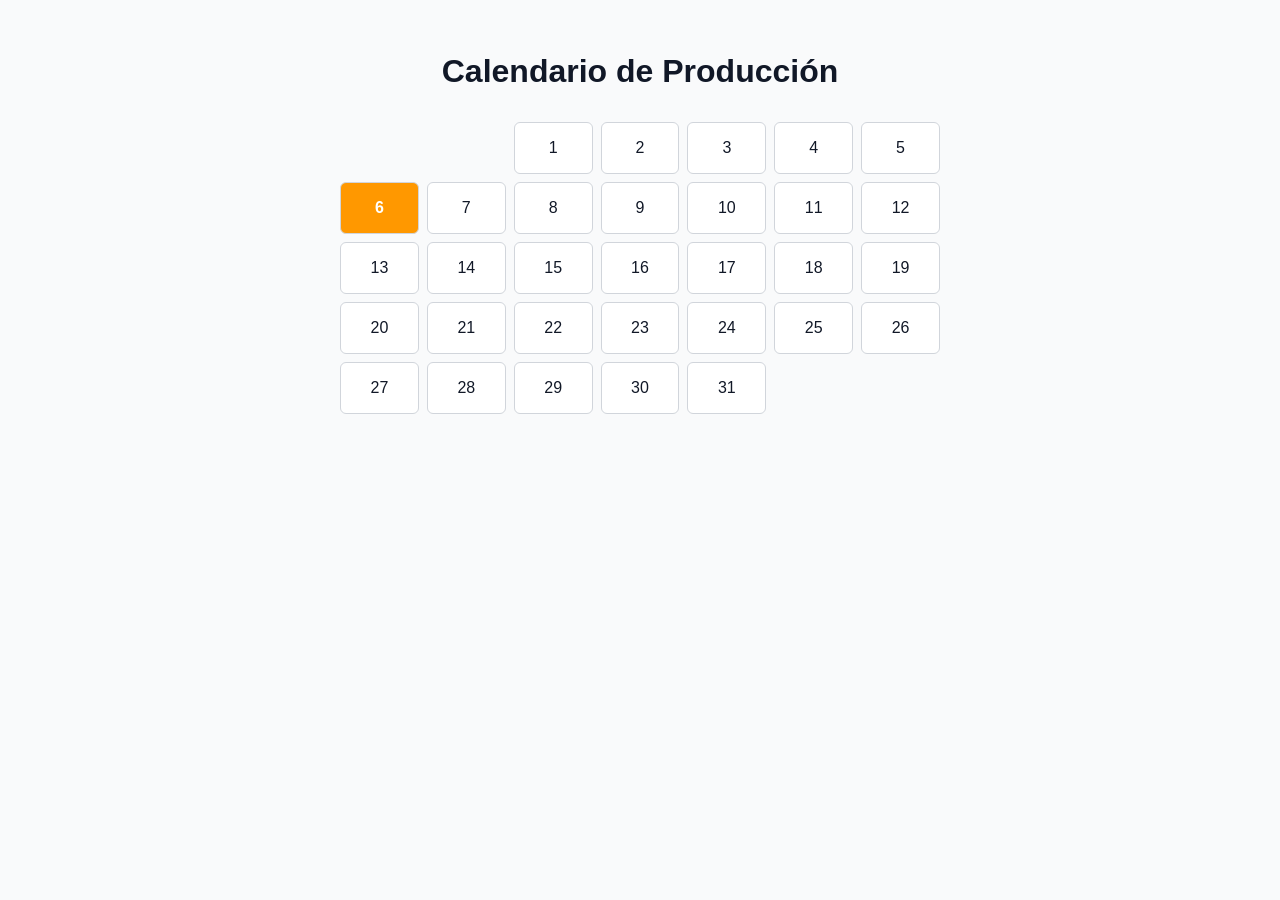
==== calendario.html @ 50400db9 "Add files via upload" ====
<!DOCTYPE html>
<html lang="es">
<head>
  <meta charset="UTF-8" />
  <meta name="viewport" content="width=device-width, initial-scale=1" />
  <title>Calendario</title>
  <link rel="stylesheet" href="calendario.css" />
</head>
<body>
  <header>
    <h1>Calendario de Producción</h1>
  </header>

  <main class="contenedor-calendario">
    <div id="calendario"></div>
    <div id="detalle-dia" class="detalle-dia oculto">
      <h2>Detalle del día</h2>
      <p id="fechaSeleccionada"></p>
      <p id="dineroGenerado"></p>
    </div>
  </main>

  <script src="calendario.js"></script>
</body>
</html>
---- calendario.css ----
body {
  font-family: Inter, sans-serif;
  background: #f9fafb;
  color: #111827;
  margin: 0;
  padding: 2rem;
}

header {
  text-align: center;
  margin-bottom: 2rem;
}

.contenedor-calendario {
  display: flex;
  flex-direction: column;
  align-items: center;
}

#calendario {
  display: grid;
  grid-template-columns: repeat(7, 1fr);
  gap: 0.5rem;
  width: 100%;
  max-width: 600px;
}

.dia {
  padding: 1rem;
  text-align: center;
  border: 1px solid #d1d5db;
  border-radius: 6px;
  cursor: pointer;
  background: #ffffff;
}

.dia.hoy {
  background: #ff9800;
  color: #fff;
  font-weight: bold;
}

.detalle-dia {
  margin-top: 2rem;
  padding: 1rem;
  border: 1px solid #d1d5db;
  border-radius: 6px;
  background: #ffffff;
  width: 100%;
  max-width: 600px;
}

.oculto {
  display: none;
}
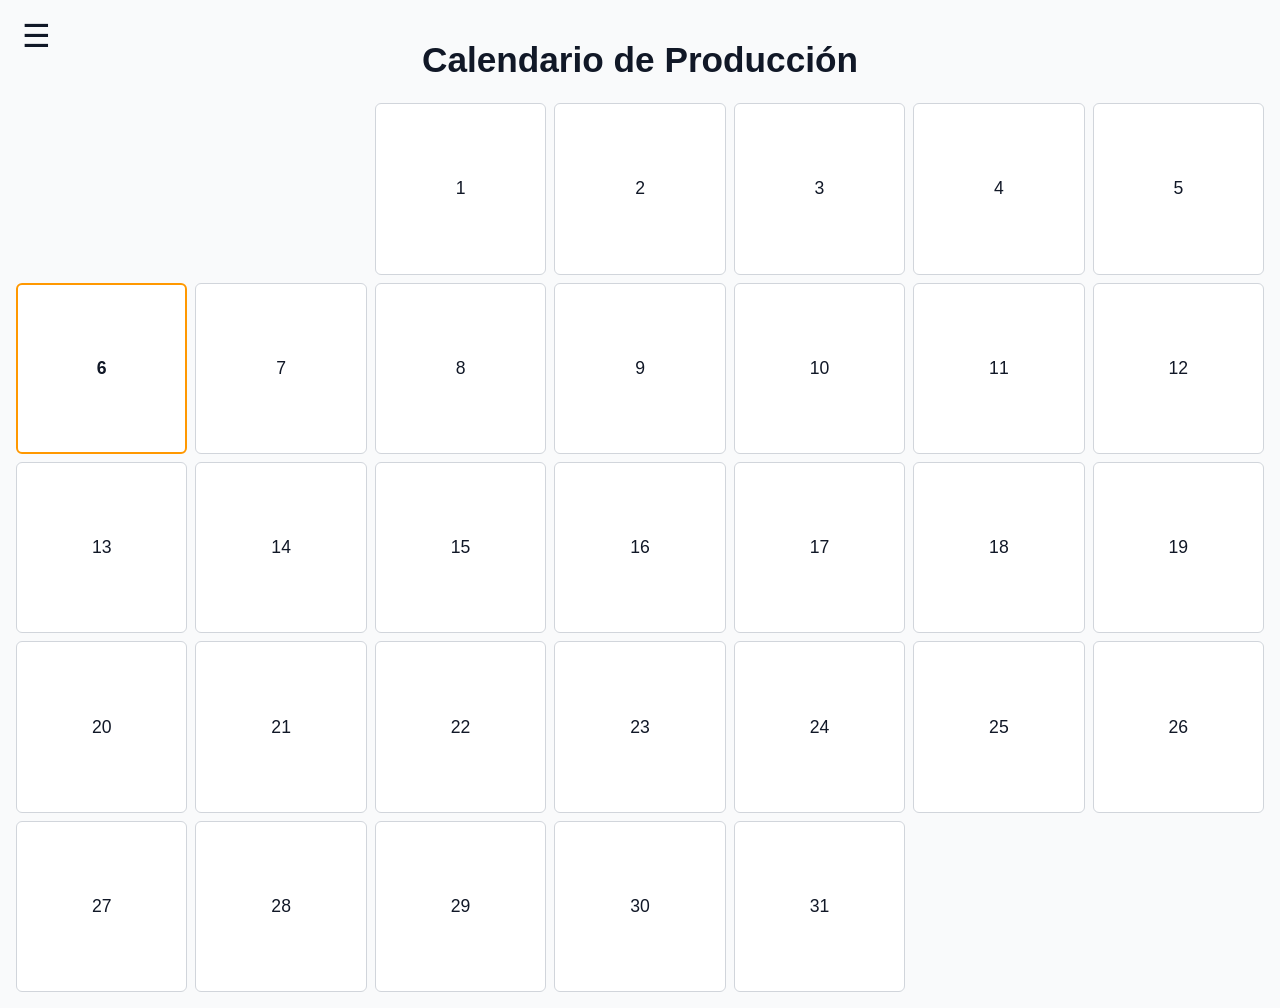
==== commit c6c6e222: "Add files via upload actualizacion 1.0" ====
--- a/calendario.html
+++ b/calendario.html
@@ -9,6 +9,8 @@
 <body>
   <header>
     <h1>Calendario de Producción</h1>
+    <!-- Ícono hamburguesa -->
+    <button id="hamburger">&#9776;</button>
   </header>
 
   <main class="contenedor-calendario">
@@ -20,7 +22,13 @@
     </div>
   </main>
 
+  <!-- Overlay del menú -->
+  <div id="overlayMenu">
+    <a href="index.html" class="btn-link">Ir al contador</a>
+  </div>
+
   <script src="calendario.js"></script>
 </body>
 </html>
 
+
--- a/calendario.css
+++ b/calendario.css
@@ -3,18 +3,73 @@
   background: #f9fafb;
   color: #111827;
   margin: 0;
-  padding: 2rem;
+  padding: 1rem;
+  font-size: 1.1rem;
 }
 
 header {
   text-align: center;
-  margin-bottom: 2rem;
+  margin-bottom: 1rem;
+}
+
+/* Ícono hamburguesa */
+#hamburger {
+  font-size: 2rem;
+  background: none;
+  border: none;
+  cursor: pointer;
+  color: #111827;
+  position: fixed;
+  top: 1rem;
+  left: 1rem;
+  z-index: 30;
+}
+
+/* Overlay del menú */
+#overlayMenu {
+  position: fixed;
+  top: 0;
+  left: 0;
+  width: 100%;
+  height: 100%;
+  backdrop-filter: blur(6px); /* desenfoque */
+  background: rgba(0, 0, 0, 0.4); /* oscurecido suave */
+  display: flex;
+  align-items: center;
+  justify-content: center;
+  opacity: 0;
+  pointer-events: none;
+  transition: opacity 0.3s ease;
+  z-index: 25;
+}
+
+#overlayMenu.visible {
+  opacity: 1;
+  pointer-events: auto;
+}
+
+/* Botón dentro del menú */
+#overlayMenu .btn-link {
+  background: var(--accent, #ff9800); /* mismo color que contador */
+  color: #fff;
+  padding: 1rem 2rem;
+  border-radius: 8px;
+  font-size: 1.2rem;
+  font-weight: 600;
+  text-decoration: none;
+  transition: background 0.3s ease, transform 0.2s ease;
+}
+
+#overlayMenu .btn-link:hover {
+  background: rgba(255, 140, 0, 0.9);
+  transform: translateY(-3px);
 }
 
 .contenedor-calendario {
   display: flex;
   flex-direction: column;
   align-items: center;
+  width: 100%;
 }
 
 #calendario {
@@ -22,34 +77,77 @@
   grid-template-columns: repeat(7, 1fr);
   gap: 0.5rem;
   width: 100%;
-  max-width: 600px;
 }
 
+/* Estilo general de cada día */
 .dia {
-  padding: 1rem;
-  text-align: center;
+  aspect-ratio: 1 / 1; /* mantiene cuadrado */
+  display: flex;
+  align-items: center;
+  justify-content: center;
   border: 1px solid #d1d5db;
   border-radius: 6px;
   cursor: pointer;
   background: #ffffff;
+  font-size: 1.1rem;
+  transition: background 0.3s ease, transform 0.3s ease;
 }
 
+/* Día actual con borde minimalista */
 .dia.hoy {
+  border: 2px solid #ff9800;
+  font-weight: bold;
+}
+
+/* Día seleccionado con color naranja */
+.dia.seleccionado {
   background: #ff9800;
   color: #fff;
   font-weight: bold;
 }
 
+/* Detalle del día con transición suave */
 .detalle-dia {
-  margin-top: 2rem;
+  margin-top: 1rem;
   padding: 1rem;
   border: 1px solid #d1d5db;
   border-radius: 6px;
   background: #ffffff;
   width: 100%;
-  max-width: 600px;
+  opacity: 0;
+  transform: translateY(20px);
+  transition: opacity 0.3s ease, transform 0.3s ease;
 }
-
+.detalle-dia.visible {
+  opacity: 1;
+  transform: translateY(0);
+}
 .oculto {
   display: none;
 }
+
+/* Responsive en móvil */
+@media (max-width: 640px) {
+  #hamburger {
+    font-size: 1.8rem;
+    top: 0.5rem;
+    left: 0.5rem;
+  }
+
+  #overlayMenu .btn-link {
+    font-size: 1rem;
+    padding: 0.8rem 1.5rem;
+  }
+
+  #calendario {
+    gap: 0.25rem;
+  }
+
+  .dia {
+    font-size: 1rem;
+  }
+
+  .detalle-dia {
+    font-size: 1rem;
+  }
+}
